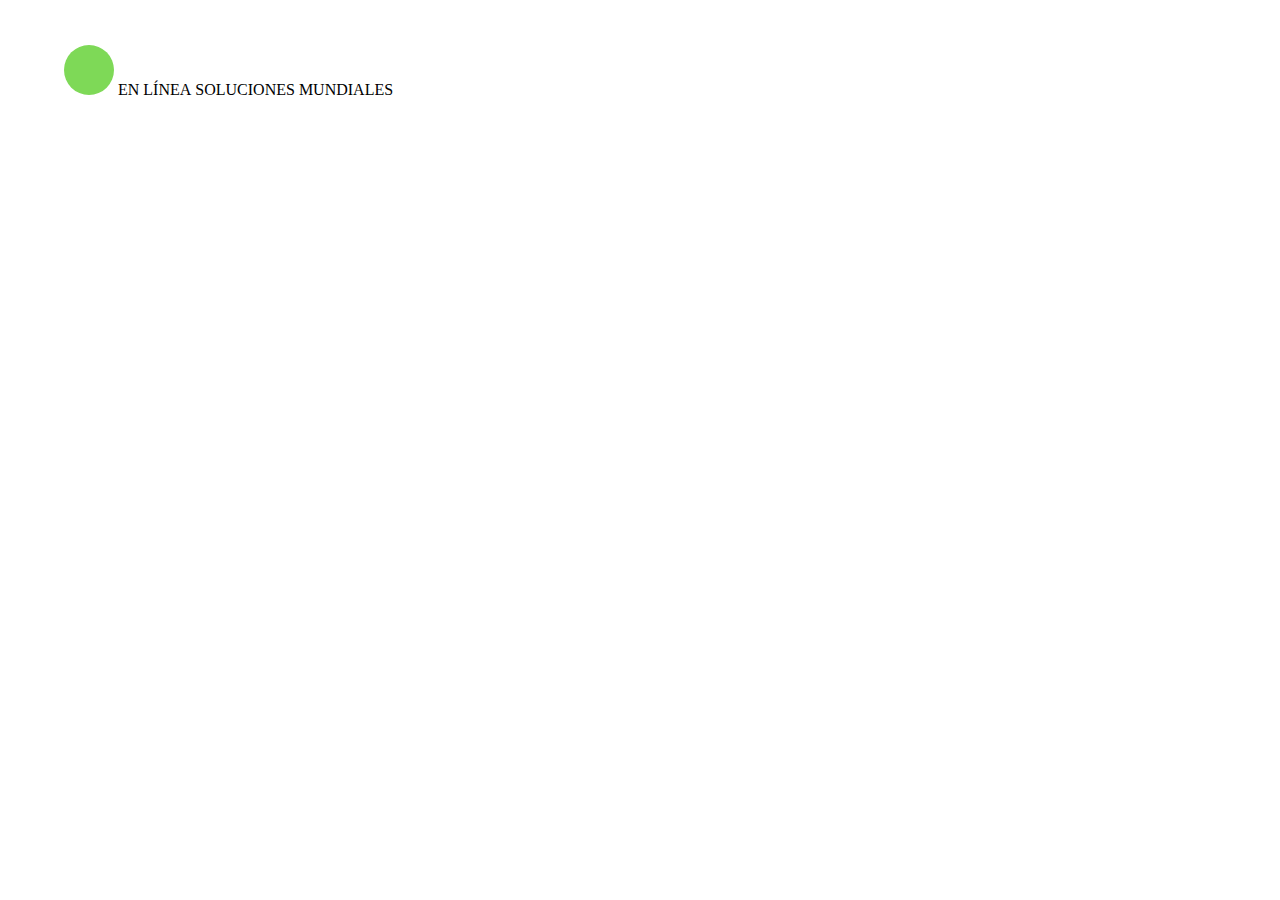
==== hack_5/index.html @ 99f1acee "feat: enviando primera parte del hack-5 de html" ====
<!DOCTYPE html>
<html lang="es">
<head>
    <meta charset="UTF-8">
    <meta name="viewport" content="width=device-width, initial-scale=1.0">
    <title>H-5</title>
    <link rel="stylesheet" href="./style/style.css">
    <link rel="preconnect" href="https://fonts.googleapis.com">
    <link rel="preconnect" href="https://fonts.gstatic.com" crossorigin>
    <link href="https://fonts.googleapis.com/css2?family=Arimo:ital,wght@0,400..700;1,400..700&family=Catamaran:wght@100..900&family=Open+Sans:ital,wght@0,300..800;1,300..800&family=Ruda:wght@400..900&display=swap" rel="stylesheet">
</head>
<body>
    <header>

        <div class="cont-header">
            <div class="circulo"></div>
            <p class="linea-header_01">EN LÍNEA</p>
            <p class="linea-header_02">SOLUCIONES MUNDIALES</p>
        </div>

    </header>
    
</body>
</html>
---- hack_5/style/style.css ----
body {
    margin: 0;
    padding: 0;
    font-style: 'Arimo';
}

.cont-header {
    width: 90vw;
    margin: 5vh auto;
}

.linea-header_01, .linea-header_02, .circulo {
    display: inline-block;
    margin-top: 0;
    margin-bottom: 0;
}

.linea-header {
    float: right;
}

.circulo {
    width: 50px;
    height: 50px;
    background-color: #7ED957;
    border-radius: 100%;

}
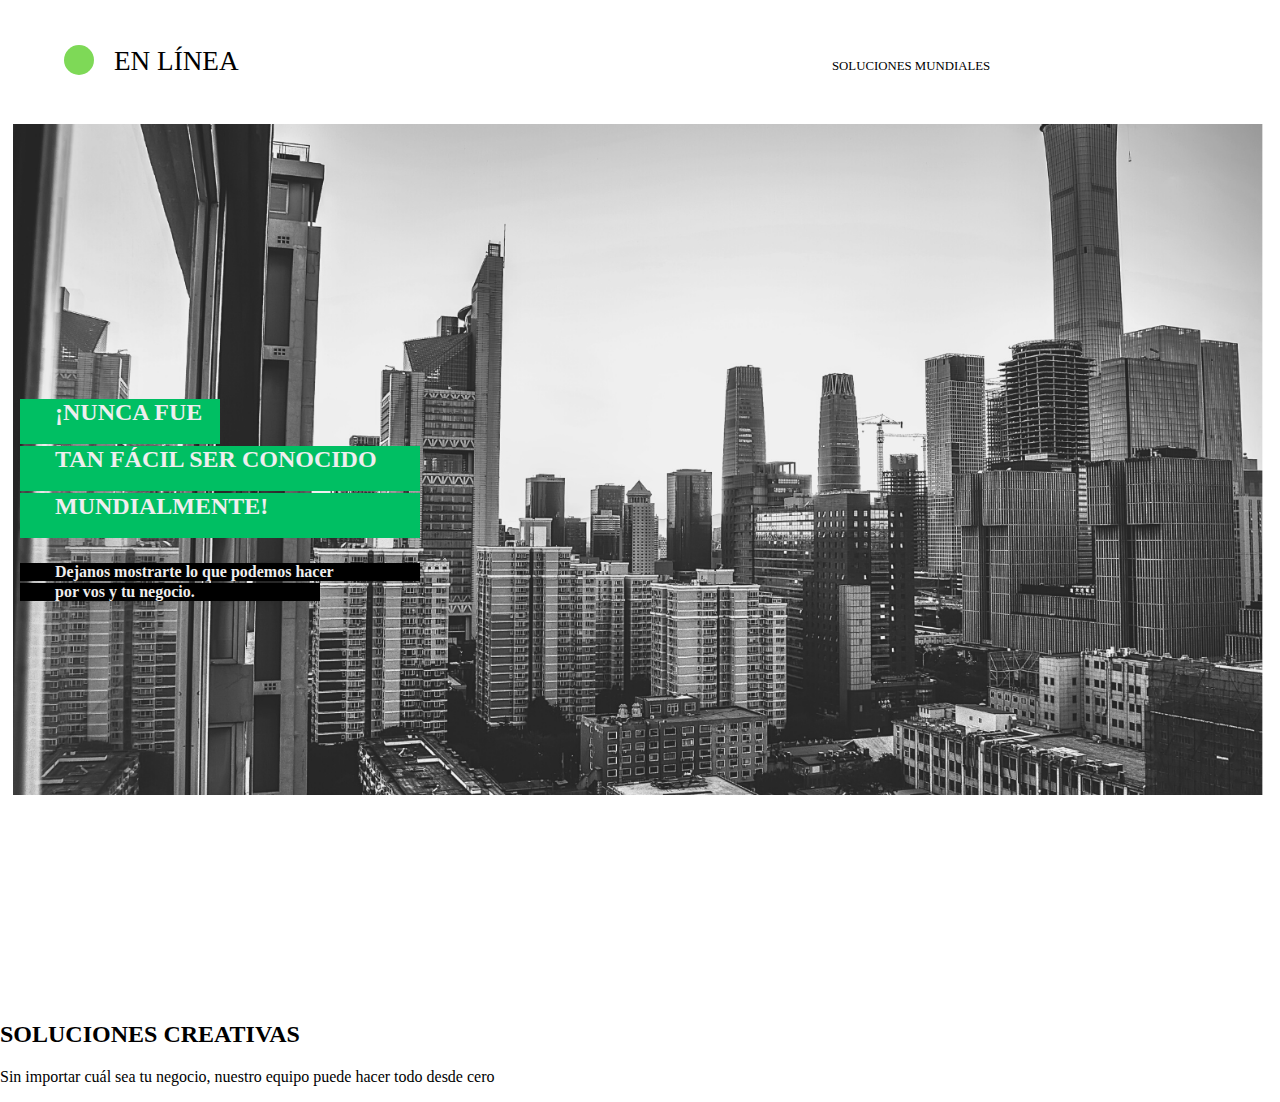
==== commit 0026f270: "feat: enviando segunda parte del hack-5 de html" ====
--- a/hack_5/index.html
+++ b/hack_5/index.html
@@ -13,12 +13,43 @@
     <header>
 
         <div class="cont-header">
-            <div class="circulo"></div>
+            <div class="circulo"></div>            
             <p class="linea-header_01">EN LÍNEA</p>
-            <p class="linea-header_02">SOLUCIONES MUNDIALES</p>
+            <p class="linea-header_02">SOLUCIONES MUNDIALES</p>   
         </div>
 
     </header>
+
+    <section class="sec_01">
+        <div class="contenedor_img">
+            <img class="img_01" src="./img/2.png">
+        </div>
+
+        <div class="contenedor_titulo_01">
+            <p class="linea_section1_01">¡NUNCA FUE</p>
+        </div>
+        <div class="contenedor_titulo_02">
+            <p class="linea_section1_01">TAN FÁCIL SER CONOCIDO</p>
+        </div>
+        <div class="contenedor_titulo_02">
+            <p class="linea_section1_01">MUNDIALMENTE!</p>
+        </div>
+        
+        <div class="contenedor_titulo_03">
+            <p class="linea_section1_02">Dejanos mostrarte lo que podemos hacer</p>
+        </div>
+        
+        <div class="contenedor_titulo_04">
+            <p class="linea_section1_02">por vos y tu negocio.</p>
+        </div>             
+        
+    </section>
+
+    <section class="sec_02">
+        <h2>SOLUCIONES CREATIVAS</h2>
+        <p>Sin importar cuál sea tu negocio, nuestro equipo puede hacer todo desde cero</p>
+
+    </section>
     
 </body>
 </html>--- a/hack_5/style/style.css
+++ b/hack_5/style/style.css
@@ -6,23 +6,203 @@
 
 .cont-header {
     width: 90vw;
+    position: relative;
     margin: 5vh auto;
+}
+
+.circulo {
+    width: 30px;
+    height: 30px;
+    background-color: #7ED957;
+    border-radius: 100%;
 }
 
 .linea-header_01, .linea-header_02, .circulo {
     display: inline-block;
-    margin-top: 0;
-    margin-bottom: 0;
-}
-
-.linea-header {
-    float: right;
-}
-
-.circulo {
-    width: 50px;
-    height: 50px;
-    background-color: #7ED957;
-    border-radius: 100%;
-
-}+}
+
+.linea-header_01, .linea-header_02 {    
+    position: absolute;
+    margin: 0;    
+}
+
+.linea-header_01 {
+    font-size: 1.7em;
+    top: 0.1vh;
+    left: 50px;
+}
+
+.linea-header_02 {
+    font-size: 0.8em;
+    top: 1.5vh;
+    left: 60vw;
+}
+
+.sec_01 {
+    position: relative;
+}
+
+.contenedor_img {
+    width: 98vw;
+    margin: 0 auto;    
+}
+
+.img_01 {
+    width: 98vw;
+    position: relative;
+    /*top: -55vh;
+    top: -450px;*/
+    z-index: 0;
+}
+
+.contenedor_titulo_01, .contenedor_titulo_02 {
+    height: 5vh;
+    position: relative;
+    top: -400px;
+    left: 20px;
+    z-index: 1;
+    color: #EEEEEE;
+    background-color: #00BF63;
+}
+
+.contenedor_titulo_01 {
+    /*width: 17vw;*/
+    width: 200px;
+}
+
+.contenedor_titulo_02 {
+    /*width: 30vw;*/
+    width: 400px;
+    margin-top: 2px;
+}
+
+.linea_section1_01 {
+    font-size: 1.5em;
+    margin-left: 35px;
+    font-weight: bold;
+    margin-top: auto;
+    margin-bottom: auto;
+}
+
+.contenedor_titulo_03, .contenedor_titulo_04 {
+    position: relative;
+    top: -400px;
+    left: 20px;
+    z-index: 1;
+    color: #EEEEEE;
+    background-color: black;
+}
+
+.contenedor_titulo_03 {
+    width: 400px;
+    margin-top: 25px;
+}
+
+.contenedor_titulo_04 {
+    width: 300px;
+    margin-top: 2px;
+}
+
+.linea_section1_02 {
+    font-size: 1em;
+    margin-left: 35px;
+    font-weight: bold;
+    margin-top: auto;
+    margin-bottom: auto;
+}
+
+
+
+
+
+@media (width <= 1000px) {
+
+    .contenedor_titulo_01,
+    .contenedor_titulo_02,
+    .contenedor_titulo_03, 
+    .contenedor_titulo_04 {
+        top: -350px;
+    }
+}
+
+@media (width <= 900px) {
+
+    .contenedor_titulo_01,
+    .contenedor_titulo_02,
+    .contenedor_titulo_03, 
+    .contenedor_titulo_04 {
+        top: -300px;
+    }
+}
+
+@media (width <= 750px) {
+
+    .contenedor_titulo_01,
+    .contenedor_titulo_02,
+    .contenedor_titulo_03, 
+    .contenedor_titulo_04 {
+        top: -250px;
+    }
+}
+
+@media (width <= 600px) {
+
+    .contenedor_titulo_01,
+    .contenedor_titulo_02,
+    .contenedor_titulo_03, 
+    .contenedor_titulo_04 {
+        top: -220px;
+    }
+
+    .contenedor_titulo_01{     
+        width: 180px;
+    }
+
+    .contenedor_titulo_02 {
+        width: 320px;
+    }
+
+    .linea_section1_01 {
+        font-size: 1.3em;
+    }
+
+    .linea_section1_02 {
+        font-size: 0.8em;
+    }
+
+    .contenedor_titulo_01, .contenedor_titulo_02 {
+        height: 4vh;
+    }
+
+    .contenedor_titulo_03{
+        width: 320px;        
+    }
+
+    .contenedor_titulo_04 {
+        width: 190px;
+
+    }
+}
+
+@media (width <= 470px) {
+
+    .contenedor_titulo_01,
+    .contenedor_titulo_02,
+    .contenedor_titulo_03, 
+    .contenedor_titulo_04 {
+        top: -200px;
+    }
+
+    .linea_section1_01 {
+        font-size: 1.3em;
+    }
+
+    .linea_section1_02 {
+        font-size: 0.8em;
+    }
+
+    .contenedor_titulo_01, .contenedor_titulo_02 {
+        height: 4vh;
+    }
+}
+
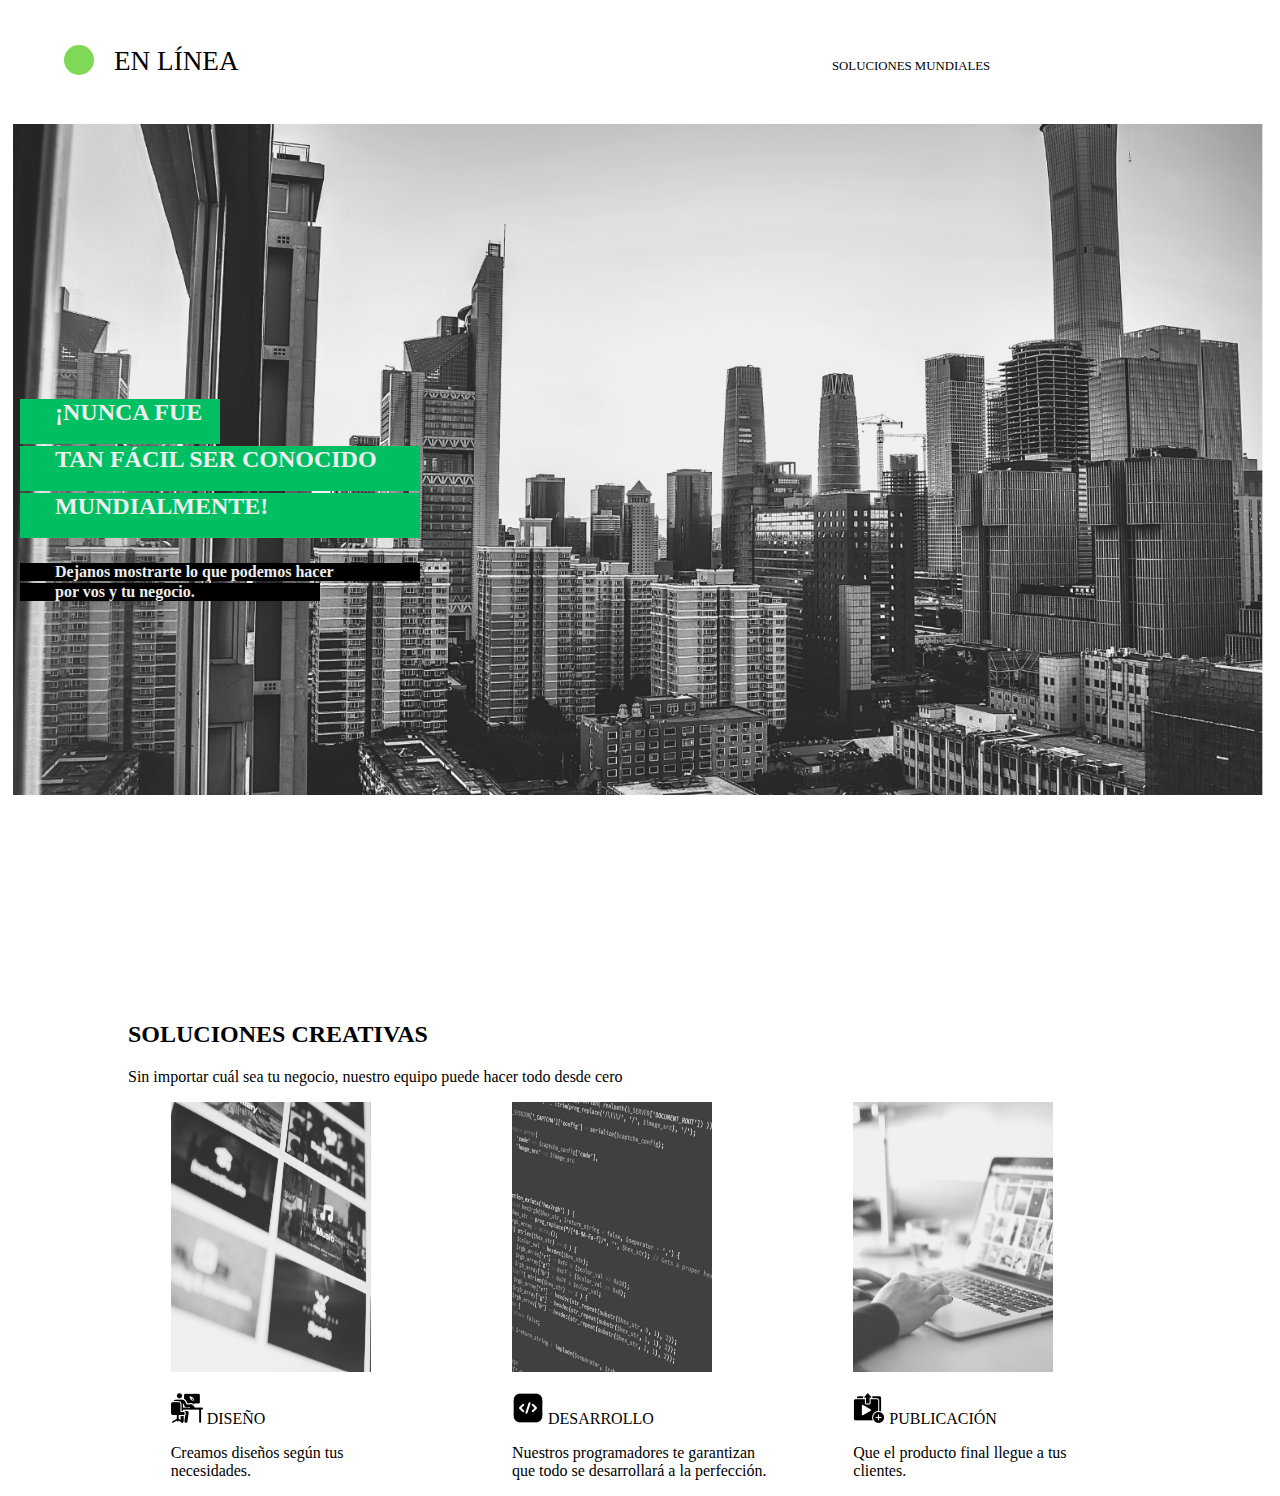
==== commit c7b3dd02: "feat: enviando tercera parte del hack-5 de html" ====
--- a/hack_5/index.html
+++ b/hack_5/index.html
@@ -5,6 +5,7 @@
     <meta name="viewport" content="width=device-width, initial-scale=1.0">
     <title>H-5</title>
     <link rel="stylesheet" href="./style/style.css">
+    <link rel="stylesheet" href="https://cdnjs.cloudflare.com/ajax/libs/font-awesome/5.15.4/css/all.min.css">
     <link rel="preconnect" href="https://fonts.googleapis.com">
     <link rel="preconnect" href="https://fonts.gstatic.com" crossorigin>
     <link href="https://fonts.googleapis.com/css2?family=Arimo:ital,wght@0,400..700;1,400..700&family=Catamaran:wght@100..900&family=Open+Sans:ital,wght@0,300..800;1,300..800&family=Ruda:wght@400..900&display=swap" rel="stylesheet">
@@ -20,34 +21,63 @@
 
     </header>
 
-    <section class="sec_01">
-        <div class="contenedor_img">
-            <img class="img_01" src="./img/2.png">
+    <section>
+
+        <div class="sec_01">
+
+            <div class="contenedor_img">
+                <img class="img_01" src="./img/2.png">
+            </div>
+
+            <div class="contenedor_titulo_01">
+                <p class="linea_section1_01">¡NUNCA FUE</p>
+            </div>
+            <div class="contenedor_titulo_02">
+                <p class="linea_section1_01">TAN FÁCIL SER CONOCIDO</p>
+            </div>
+            <div class="contenedor_titulo_02">
+                <p class="linea_section1_01">MUNDIALMENTE!</p>
+            </div>
+        
+            <div class="contenedor_titulo_03">
+                <p class="linea_section1_02">Dejanos mostrarte lo que podemos hacer</p>
+            </div>
+        
+            <div class="contenedor_titulo_04">
+                <p class="linea_section1_02">por vos y tu negocio.</p>
+            </div>
+
         </div>
 
-        <div class="contenedor_titulo_01">
-            <p class="linea_section1_01">¡NUNCA FUE</p>
+        <div class="sec_02">
+
+            <div class="contenedor_titulo_05">
+                <h2>SOLUCIONES CREATIVAS</h2>
+                <p>Sin importar cuál sea tu negocio, nuestro equipo puede hacer todo desde cero</p>
+            </div>
+            
+            <div class="contenedor_img_02">
+                <div class="soluciones_01">
+                    <img class="img_02" src="./img/1.png">
+                    <p><img src="./img/dg.png"> DISEÑO</p>
+                    <p>Creamos diseños según tus necesidades.</p>
+                </div>
+
+                <div class="soluciones_01">
+                    <img class="img_02" src="./img/3.png">
+                    <p><img src="./img/ds.png"> DESARROLLO</p>
+                    <p>Nuestros programadores te garantizan que todo se desarrollará a la perfección.</p>
+                </div>
+
+                <div class="soluciones_01">
+                    <img class="img_02" src="./img/4.png">
+                    <p><img src="./img/pu.png"> PUBLICACIÓN</p>
+                    <p>Que el producto final llegue a tus clientes.</p>
+                </div>
+
+            </div>
+
         </div>
-        <div class="contenedor_titulo_02">
-            <p class="linea_section1_01">TAN FÁCIL SER CONOCIDO</p>
-        </div>
-        <div class="contenedor_titulo_02">
-            <p class="linea_section1_01">MUNDIALMENTE!</p>
-        </div>
-        
-        <div class="contenedor_titulo_03">
-            <p class="linea_section1_02">Dejanos mostrarte lo que podemos hacer</p>
-        </div>
-        
-        <div class="contenedor_titulo_04">
-            <p class="linea_section1_02">por vos y tu negocio.</p>
-        </div>             
-        
-    </section>
-
-    <section class="sec_02">
-        <h2>SOLUCIONES CREATIVAS</h2>
-        <p>Sin importar cuál sea tu negocio, nuestro equipo puede hacer todo desde cero</p>
 
     </section>
     
--- a/hack_5/style/style.css
+++ b/hack_5/style/style.css
@@ -39,7 +39,7 @@
 }
 
 .sec_01 {
-    position: relative;
+    /*position: relative;*/
 }
 
 .contenedor_img {
@@ -111,6 +111,31 @@
     margin-bottom: auto;
 }
 
+.sec_02 {
+    margin: 0 auto;
+}
+
+.contenedor_img_02, .contenedor_titulo_05 {
+    width: 80vw;
+    margin: 0 auto;
+}
+
+.contenedor_img_02 {
+    display: flex;
+    flex-wrap: wrap;
+}
+
+.soluciones_01 {
+    width: 20vw;
+    margin: 0 auto;
+}
+
+.img_02 {
+    width: 200px;
+    height: 30vh;
+    margin-left: auto;
+    margin-right: auto;
+}
 
 
 
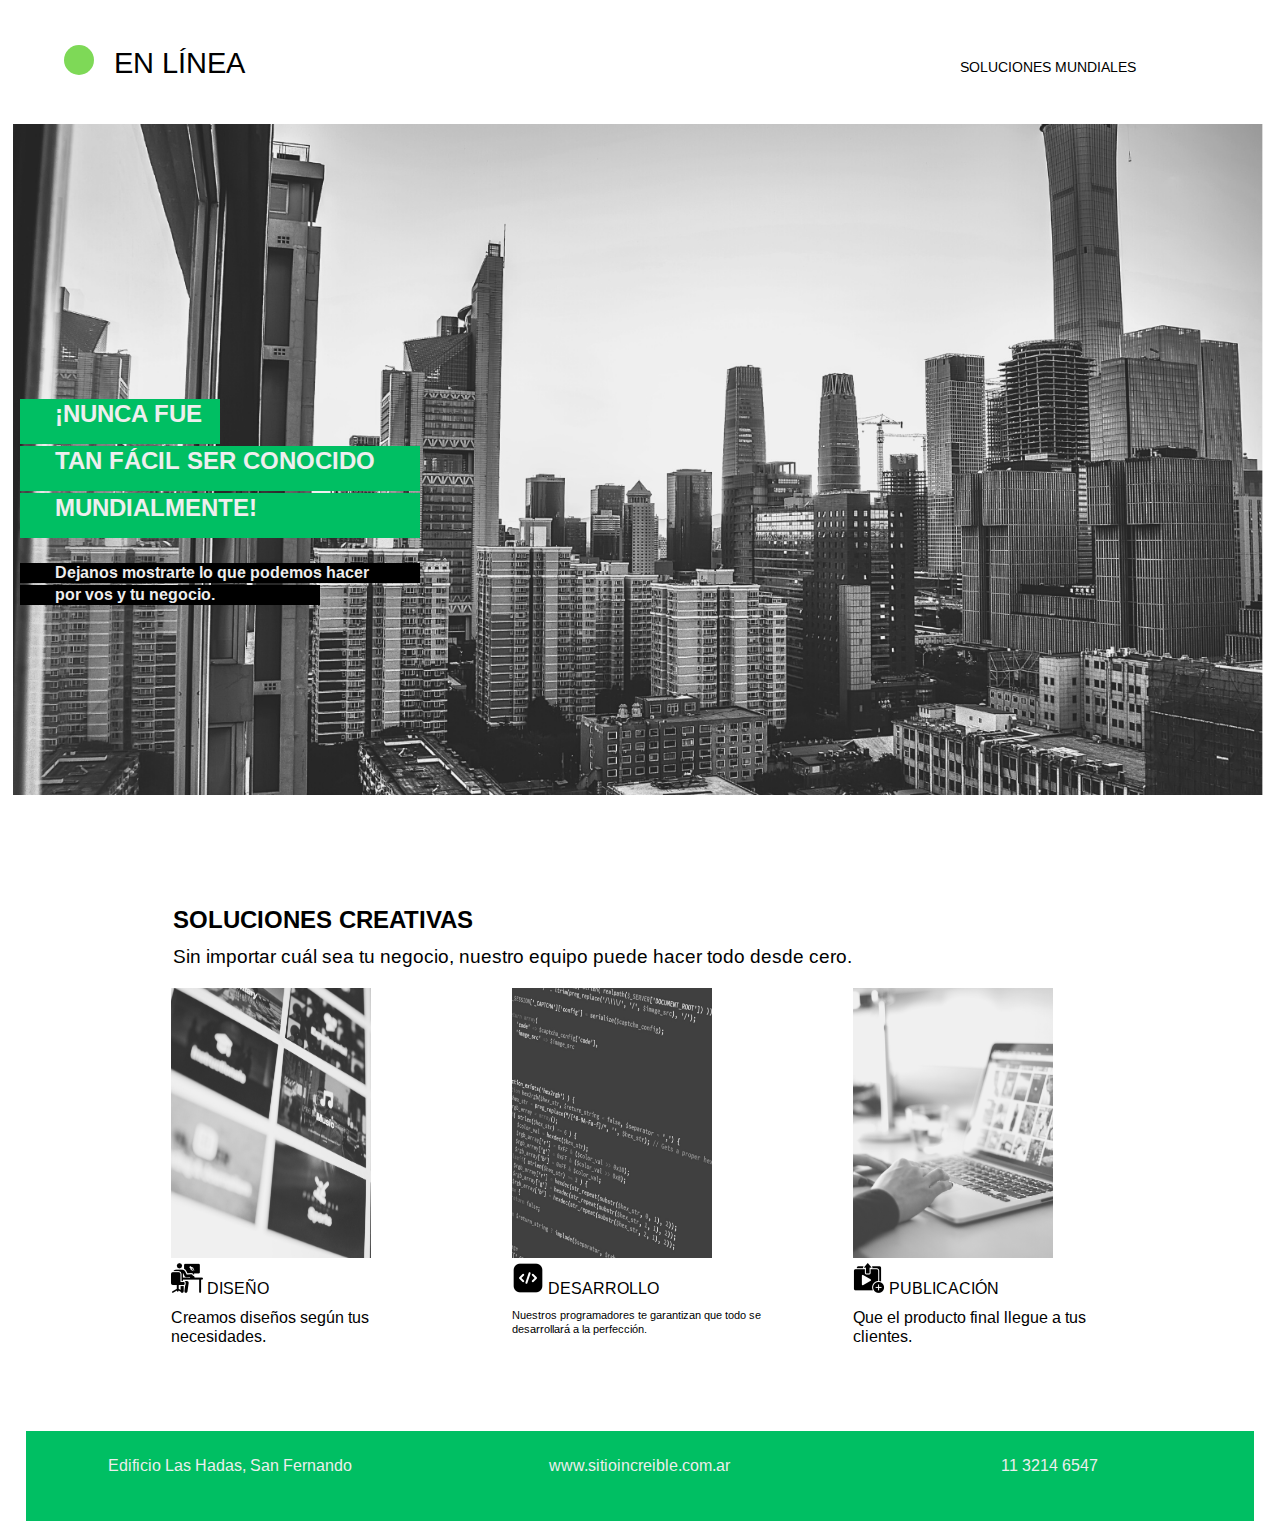
==== commit 9db4eb46: "feat: enviando cuarta parte del hack-5 de html" ====
--- a/hack_5/index.html
+++ b/hack_5/index.html
@@ -38,11 +38,11 @@
             <div class="contenedor_titulo_02">
                 <p class="linea_section1_01">MUNDIALMENTE!</p>
             </div>
-        
+            
             <div class="contenedor_titulo_03">
                 <p class="linea_section1_02">Dejanos mostrarte lo que podemos hacer</p>
             </div>
-        
+            
             <div class="contenedor_titulo_04">
                 <p class="linea_section1_02">por vos y tu negocio.</p>
             </div>
@@ -53,26 +53,26 @@
 
             <div class="contenedor_titulo_05">
                 <h2>SOLUCIONES CREATIVAS</h2>
-                <p>Sin importar cuál sea tu negocio, nuestro equipo puede hacer todo desde cero</p>
+                <p class="linea_section1_03">Sin importar cuál sea tu negocio, nuestro equipo puede hacer todo desde cero.</p>
             </div>
             
             <div class="contenedor_img_02">
                 <div class="soluciones_01">
                     <img class="img_02" src="./img/1.png">
                     <p><img src="./img/dg.png"> DISEÑO</p>
-                    <p>Creamos diseños según tus necesidades.</p>
+                    <p class="linea_section1_04">Creamos diseños según tus necesidades.</p>
                 </div>
 
                 <div class="soluciones_01">
                     <img class="img_02" src="./img/3.png">
                     <p><img src="./img/ds.png"> DESARROLLO</p>
-                    <p>Nuestros programadores te garantizan que todo se desarrollará a la perfección.</p>
+                    <p class="linea_section1_05">Nuestros programadores te garantizan que todo se desarrollará a la perfección.</p>
                 </div>
 
                 <div class="soluciones_01">
                     <img class="img_02" src="./img/4.png">
                     <p><img src="./img/pu.png"> PUBLICACIÓN</p>
-                    <p>Que el producto final llegue a tus clientes.</p>
+                    <p class="linea_section1_04">Que el producto final llegue a tus clientes.</p>
                 </div>
 
             </div>
@@ -80,6 +80,22 @@
         </div>
 
     </section>
+
+    <footer class="espacio_final">
+
+        <div class="cont_esp_01">
+            <p class="linea_final_01">Edificio Las Hadas, San Fernando</p>
+        </div>
+
+        <div class="cont_esp_01">
+            <p class="linea_final_01">www.sitioincreible.com.ar</p>
+        </div>
+
+        <div class="cont_esp_01">
+            <p class="linea_final_01">11 3214 6547</p>
+        </div>
+
+    </footer>
     
 </body>
 </html>--- a/hack_5/style/style.css
+++ b/hack_5/style/style.css
@@ -1,7 +1,8 @@
-body {
+* {
     margin: 0;
     padding: 0;
-    font-style: 'Arimo';
+    box-sizing: border-box;
+    font-family: 'Arimo';
 }
 
 .cont-header {
@@ -27,19 +28,19 @@
 }
 
 .linea-header_01 {
-    font-size: 1.7em;
+    font-size: 1.8em;
     top: 0.1vh;
     left: 50px;
 }
 
 .linea-header_02 {
-    font-size: 0.8em;
+    font-size: 0.9em;
     top: 1.5vh;
-    left: 60vw;
+    left: 70vw;
 }
 
 .sec_01 {
-    /*position: relative;*/
+    margin: 0 auto;
 }
 
 .contenedor_img {
@@ -50,8 +51,6 @@
 .img_01 {
     width: 98vw;
     position: relative;
-    /*top: -55vh;
-    top: -450px;*/
     z-index: 0;
 }
 
@@ -63,15 +62,14 @@
     z-index: 1;
     color: #EEEEEE;
     background-color: #00BF63;
+    font-style: 'Arimo';  
 }
 
 .contenedor_titulo_01 {
-    /*width: 17vw;*/
     width: 200px;
 }
 
 .contenedor_titulo_02 {
-    /*width: 30vw;*/
     width: 400px;
     margin-top: 2px;
 }
@@ -90,7 +88,7 @@
     left: 20px;
     z-index: 1;
     color: #EEEEEE;
-    background-color: black;
+    background-color: black; 
 }
 
 .contenedor_titulo_03 {
@@ -113,9 +111,16 @@
 
 .sec_02 {
     margin: 0 auto;
-}
-
-.contenedor_img_02, .contenedor_titulo_05 {
+    position: relative;
+    top: -100px;
+}
+
+.contenedor_titulo_05 {
+    width: 73vw;
+    margin: 0 auto;
+}
+
+.contenedor_img_02 {
     width: 80vw;
     margin: 0 auto;
 }
@@ -123,6 +128,7 @@
 .contenedor_img_02 {
     display: flex;
     flex-wrap: wrap;
+    margin-top: 20px;
 }
 
 .soluciones_01 {
@@ -137,6 +143,43 @@
     margin-right: auto;
 }
 
+.espacio_final {
+    width: 96vw;
+    height: 10vh;
+    position: relative;
+    bottom: 15px;
+    background-color: #00BF63;
+    color: #EEEEEE;
+    margin: 0 auto;
+    display: flex;
+    flex-wrap: wrap;
+}
+
+.cont_esp_01 {
+    width: 32vw;
+    text-align: center;
+    display: inline-block;
+    margin-top: 25px;
+}
+
+.linea_section1_03, 
+.linea_section1_04,
+.linea_section1_05 {
+    margin-top: 10px;
+}
+
+.linea_section1_03 {
+    font-size: 1.2em;
+}
+
+.linea_section1_04 {
+    font-size: 1em;
+}
+
+.linea_section1_05 {
+    font-size: 0.7em;    
+}
+
 
 
 
@@ -158,6 +201,12 @@
     .contenedor_titulo_04 {
         top: -300px;
     }
+
+    .linea_final_01 {
+        font-size: 0.8em;
+    }
+
+
 }
 
 @media (width <= 750px) {
@@ -168,9 +217,17 @@
     .contenedor_titulo_04 {
         top: -250px;
     }
-}
-
-@media (width <= 600px) {
+
+    .img_02 {
+        width: 180px;
+    }
+
+    .linea_final_01 {
+        font-size: 0.7em;
+    }
+}
+
+@media (width <= 670px) {
 
     .contenedor_titulo_01,
     .contenedor_titulo_02,
@@ -205,7 +262,24 @@
 
     .contenedor_titulo_04 {
         width: 190px;
-
+    }
+
+    .img_02 {
+        width: 150px;
+    }
+
+    .linea_final_01 {
+        font-size: 0.8em;
+    }
+}
+
+@media (width <= 580px) {
+    .img_02 {
+        width: 120px;
+    }
+
+    .linea_final_01 {
+        font-size: 0.7em;
     }
 }
 
@@ -229,5 +303,13 @@
     .contenedor_titulo_01, .contenedor_titulo_02 {
         height: 4vh;
     }
-}
-
+
+    .img_02 {
+        width: 100px;
+    }
+
+    .linea_final_01 {
+        font-size: 0.6em;
+    }
+}
+
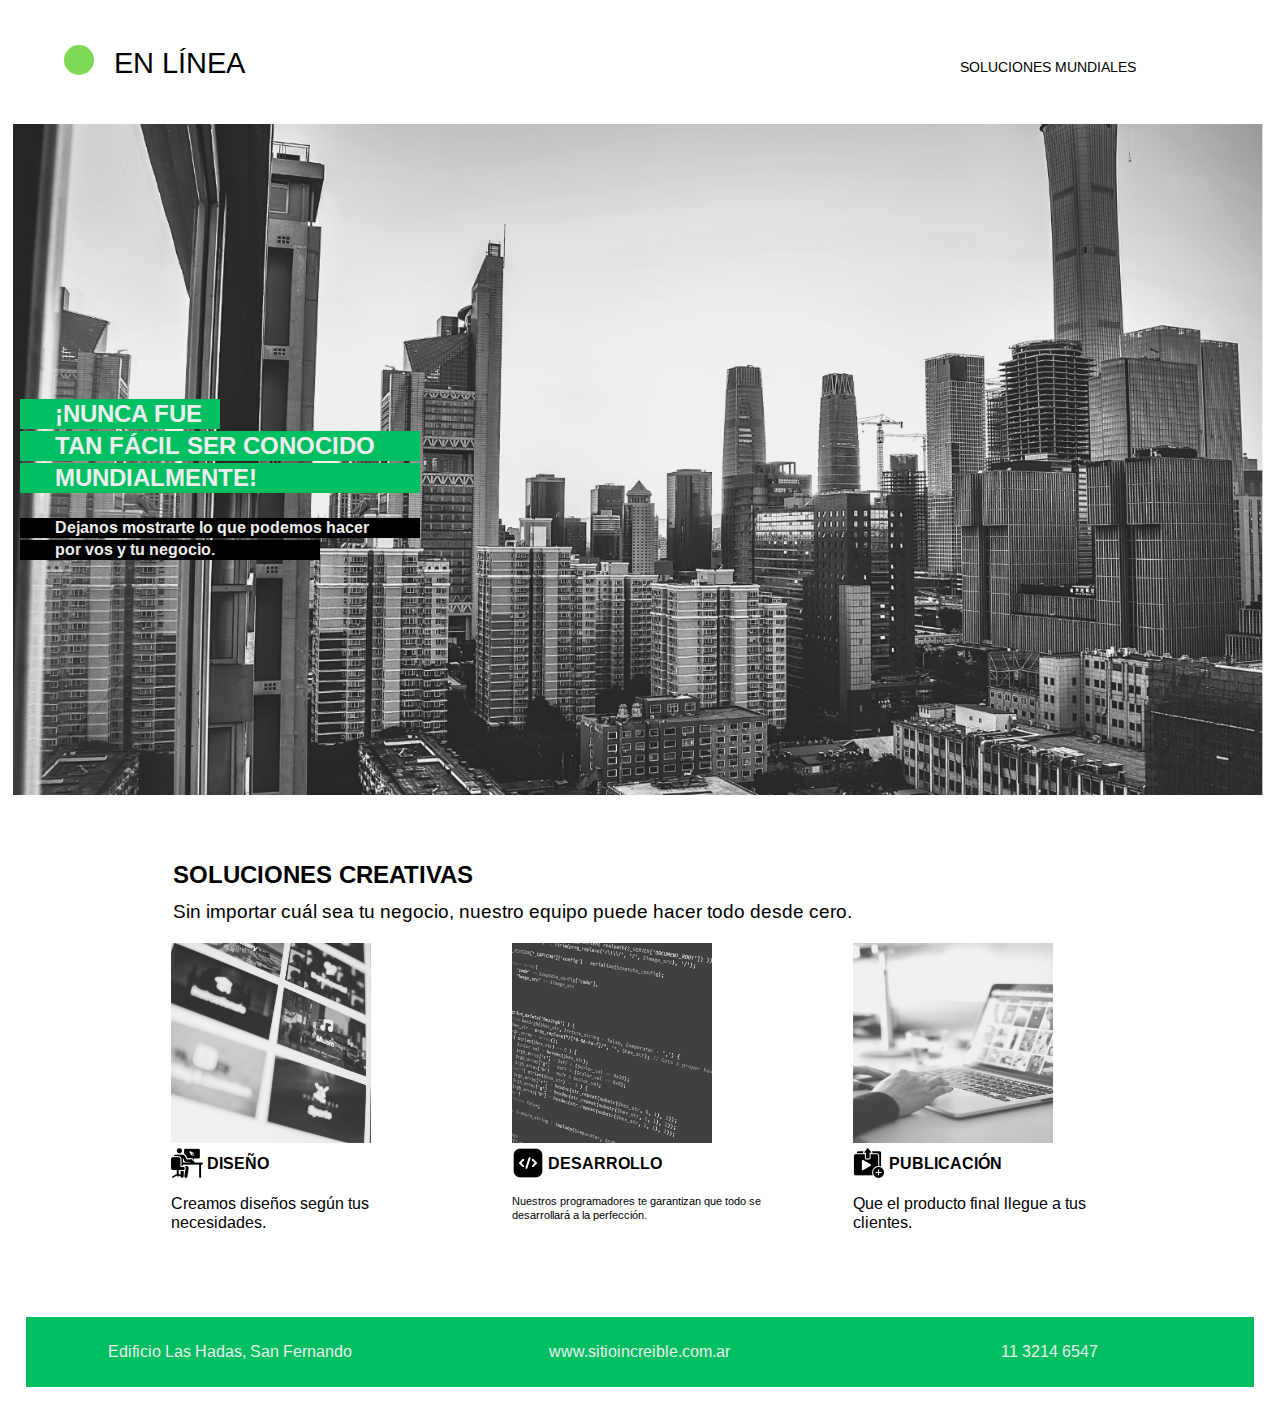
==== commit d3778b00: "feat: enviando quinta parte del hack-5 de html" ====
--- a/hack_5/index.html
+++ b/hack_5/index.html
@@ -59,20 +59,32 @@
             <div class="contenedor_img_02">
                 <div class="soluciones_01">
                     <img class="img_02" src="./img/1.png">
-                    <p><img src="./img/dg.png"> DISEÑO</p>
-                    <p class="linea_section1_04">Creamos diseños según tus necesidades.</p>
+                    <div>
+                        <img class="soluciones_img" src="./img/dg.png">
+                        <p class="linea_imagen">DISEÑO</p>
+                        <p class="linea_section1_04">Creamos diseños según tus necesidades.</p>
+                    </div>
+                    
                 </div>
 
                 <div class="soluciones_01">
                     <img class="img_02" src="./img/3.png">
-                    <p><img src="./img/ds.png"> DESARROLLO</p>
-                    <p class="linea_section1_05">Nuestros programadores te garantizan que todo se desarrollará a la perfección.</p>
+                    <div>
+                        <img class="soluciones_img" src="./img/ds.png">
+                        <p class="linea_imagen">DESARROLLO</p>
+                        <p class="linea_section1_05">Nuestros programadores te garantizan que todo se desarrollará a la perfección.</p>
+                    </div>
+                    
                 </div>
 
                 <div class="soluciones_01">
                     <img class="img_02" src="./img/4.png">
-                    <p><img src="./img/pu.png"> PUBLICACIÓN</p>
-                    <p class="linea_section1_04">Que el producto final llegue a tus clientes.</p>
+                    <div>
+                        <img class="soluciones_img" src="./img/pu.png">
+                        <p class="linea_imagen">PUBLICACIÓN</p>
+                        <p class="linea_section1_04">Que el producto final llegue a tus clientes.</p>
+                    </div>
+                    
                 </div>
 
             </div>
--- a/hack_5/style/style.css
+++ b/hack_5/style/style.css
@@ -55,7 +55,7 @@
 }
 
 .contenedor_titulo_01, .contenedor_titulo_02 {
-    height: 5vh;
+    /*height: 5vh;*/
     position: relative;
     top: -400px;
     left: 20px;
@@ -138,14 +138,16 @@
 
 .img_02 {
     width: 200px;
-    height: 30vh;
+    /*height: 30vh;*/
+    height: 200px;
     margin-left: auto;
     margin-right: auto;
 }
 
 .espacio_final {
     width: 96vw;
-    height: 10vh;
+    /*height: 10vh;*/
+    height: 70px;
     position: relative;
     bottom: 15px;
     background-color: #00BF63;
@@ -162,6 +164,20 @@
     margin-top: 25px;
 }
 
+.soluciones_img,
+.linea_imagen {
+    display: inline-block;
+}
+
+.linea_imagen {
+    margin-top: auto;
+    margin-bottom: auto;
+    position: relative;
+    top: -10px;
+    font-weight: bold;
+    
+}
+
 .linea_section1_03, 
 .linea_section1_04,
 .linea_section1_05 {
@@ -225,6 +241,10 @@
     .linea_final_01 {
         font-size: 0.7em;
     }
+
+    .linea_imagen {
+        margin-top: 5px;
+    }
 }
 
 @media (width <= 670px) {
@@ -266,16 +286,18 @@
 
     .img_02 {
         width: 150px;
-    }
-
-    .linea_final_01 {
-        font-size: 0.8em;
-    }
+        height: 150px;
+    }
+
+    .linea_final_01 {
+        font-size: 0.8em;
+    }    
 }
 
 @media (width <= 580px) {
     .img_02 {
         width: 120px;
+        height: 120px;
     }
 
     .linea_final_01 {
@@ -306,10 +328,15 @@
 
     .img_02 {
         width: 100px;
+        height: 100px;
     }
 
     .linea_final_01 {
         font-size: 0.6em;
     }
-}
-
+
+    .linea_imagen {
+        font-size: 0.8em;
+    }
+}
+
